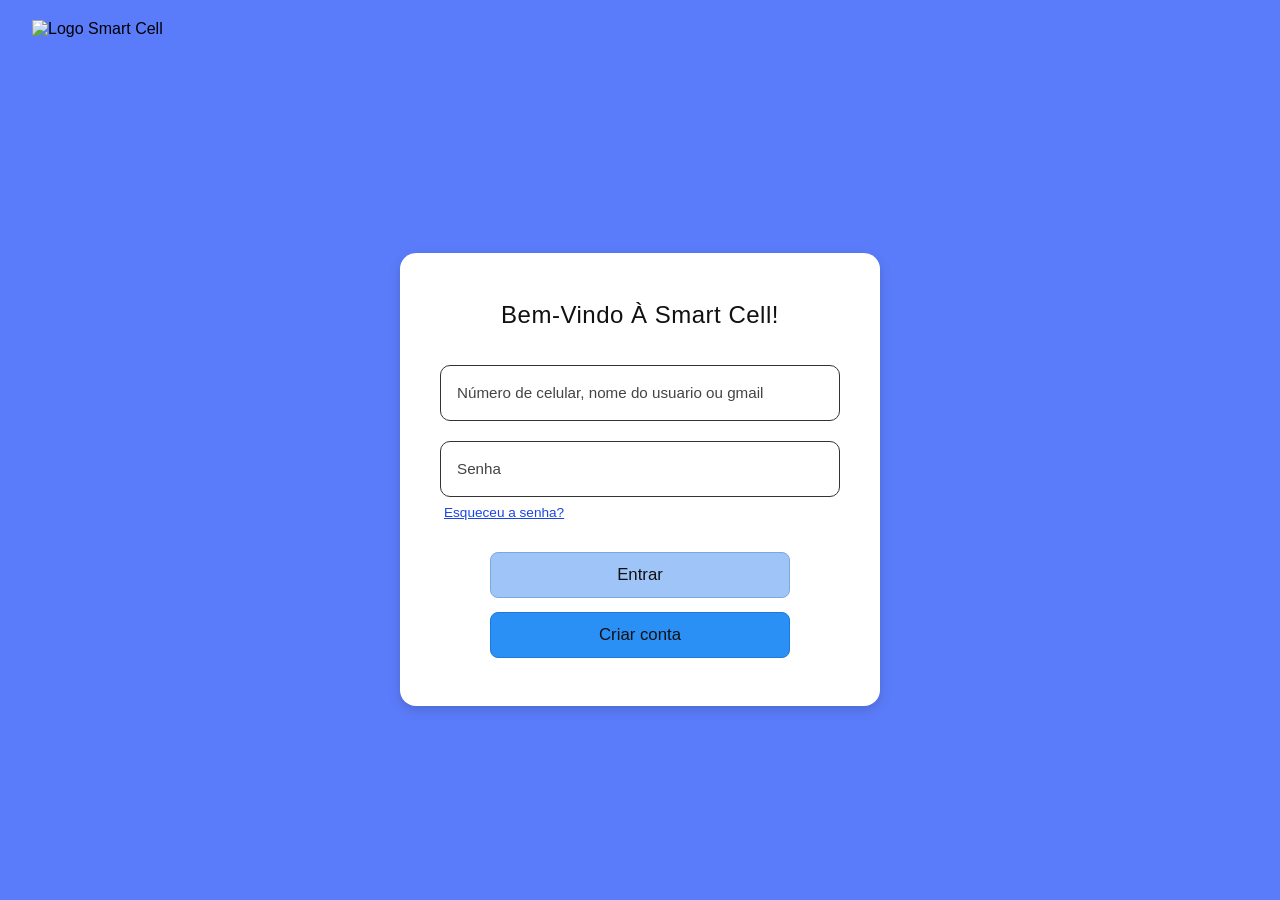
==== index.html @ f5f6066b "Implementei tela de login no index.html" ====
<!DOCTYPE html>
<html lang="pt-BR">
<head>
  <meta charset="UTF-8">
  <meta name="viewport" content="width=device-width, initial-scale=1.0">
  <title>Login - Smart Cell</title>
  <link rel="stylesheet" href="./assets/css/estilo.css">
</head>
<body>
  <header class="cabecalho-topo">
    <img src="assets/images/logo-smartcell.png" alt="Logo Smart Cell" class="logotipo">
  </header>

  <main class="container-principal">
    <section class="cartao-login">
      <h1>Bem-Vindo À Smart Cell!</h1>

      <form action="#" method="POST" class="formulario-login">
        <div class="grupo-campo">
          <input 
            type="text" 
            id="identificador_usuario" 
            name="identificador_usuario" 
            placeholder="Número de celular, nome do usuario ou gmail" 
            required
          >
        </div>

        <div class="grupo-campo">
          <input 
            type="password" 
            id="senha_usuario" 
            name="senha_usuario" 
            placeholder="Senha" 
            required
          >
          <a href="#" class="link-esqueceu-senha">Esqueceu a senha?</a>
        </div>

        <div class="grupo-botoes">
          <button type="submit" class="botao botao-entrar">Entrar</button>
          <a href="pages/cadastro.html" class="botao botao-criar-conta">Criar conta</a>
        </div>
      </form>
    </section>
  </main>
</body>
</html>
---- assets/css/estilo.css ----
* {
  margin: 0;
  padding: 0;
  box-sizing: border-box;
  font-family: 'Segoe UI', Tahoma, Geneva, Verdana, sans-serif;
}

body {
  background-color: #5b7cfa;
  min-height: 100vh;
  display: flex;
  flex-direction: column;
}

.cabecalho-topo {
  padding: 20px 32px;
}

.logotipo {
  height: 45px;
  width: auto;
}

.container-principal {
  flex: 1;
  display: flex;
  justify-content: center;
  align-items: center;
  padding: 16px;
}

.cartao-login {
  background-color: #ffffff;
  width: 100%;
  max-width: 480px;
  padding: 48px 40px;
  border-radius: 16px;
  box-shadow: 0 4px 12px rgba(0, 0, 0, 0.15);
  text-align: center;
}

.cartao-login h1 {
  font-size: 1.5rem;
  font-weight: 500;
  color: #111111;
  margin-bottom: 36px;
  letter-spacing: 0.5px;
}

.formulario-login {
  display: flex;
  flex-direction: column;
  gap: 20px;
}

.grupo-campo {
  display: flex;
  flex-direction: column;
  text-align: left;
}

.grupo-campo input {
  width: 100%;
  height: 56px;
  padding: 12px 16px;
  border: 1.5px solid #333333;
  border-radius: 10px;
  font-size: 0.95rem;
  color: #222222;
  outline: none;
  transition: border-color 0.2s;
}

.grupo-campo input::placeholder {
  color: #444444;
}

.grupo-campo input:focus {
  border-color: #2b90f5;
}

.link-esqueceu-senha {
  margin-top: 8px;
  margin-left: 4px;
  font-size: 0.85rem;
  color: #1a45e5;
  text-decoration: underline;
}

.grupo-botoes {
  display: flex;
  flex-direction: column;
  align-items: center;
  gap: 14px;
  margin-top: 12px;
}

.botao {
  width: 75%;
  height: 46px;
  border-radius: 8px;
  font-size: 1.05rem;
  font-weight: 500;
  color: #111111;
  display: flex;
  justify-content: center;
  align-items: center;
  text-decoration: none;
  cursor: pointer;
  transition: filter 0.2s;
}

.botao:hover {
  filter: brightness(0.95);
}

.botao-entrar {
  background-color: #9fc5f8;
  border: 1px solid #7aa7e0;
}

.botao-criar-conta {
  background-color: #2b90f5;
  border: 1px solid #1e78d6;
}
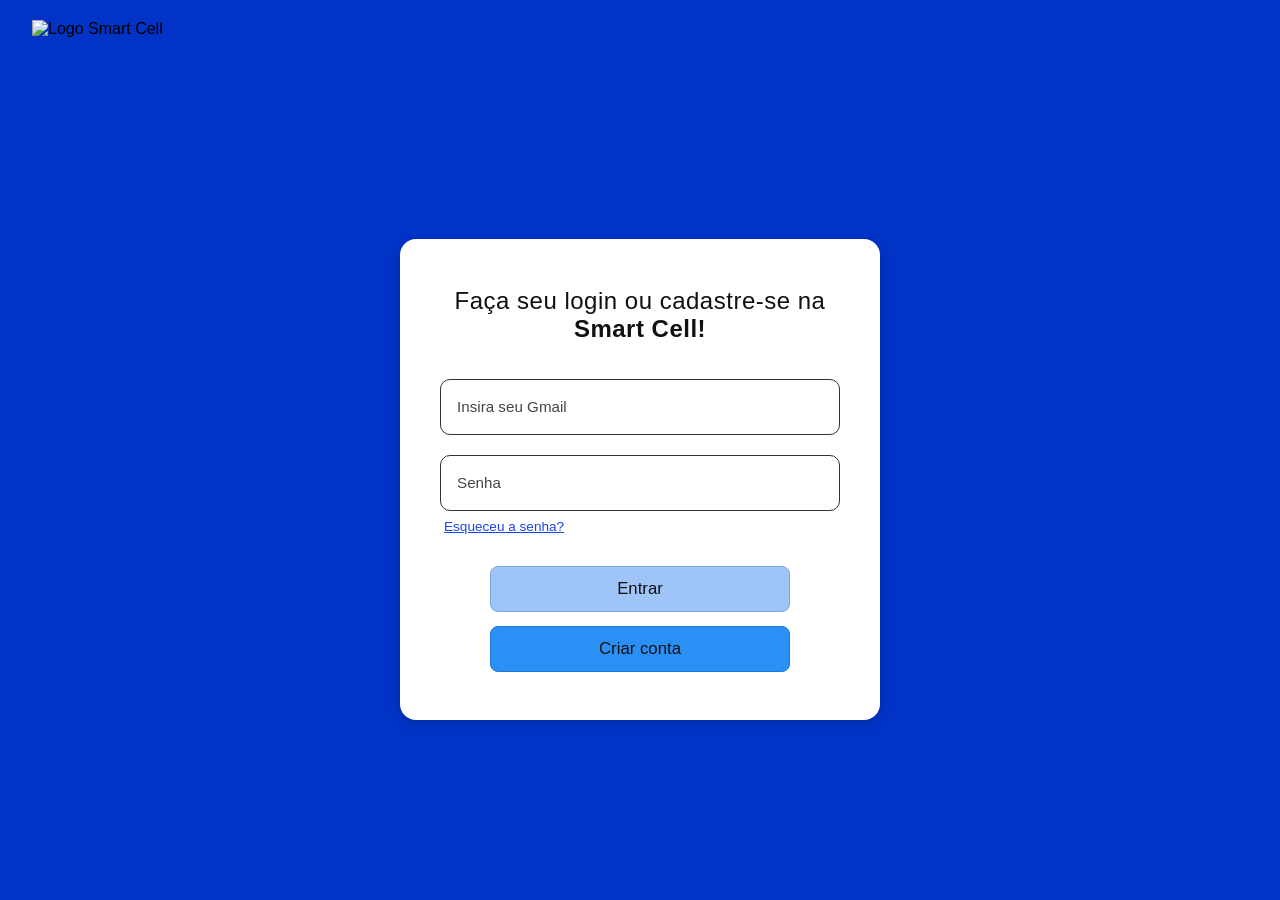
==== commit 9ac1b8a8: "implementado a pagina de cadastro" ====
--- a/index.html
+++ b/index.html
@@ -8,12 +8,12 @@
 </head>
 <body>
   <header class="cabecalho-topo">
-    <img src="assets/images/logo-smartcell.png" alt="Logo Smart Cell" class="logotipo">
+    <img src="./assets/images/logo.png" alt="Logo Smart Cell" class="logotipo">
   </header>
 
   <main class="container-principal">
     <section class="cartao-login">
-      <h1>Bem-Vindo À Smart Cell!</h1>
+      <h1>Faça seu login ou cadastre-se na <strong> Smart Cell! </strong></h1>
 
       <form action="#" method="POST" class="formulario-login">
         <div class="grupo-campo">
@@ -21,7 +21,7 @@
             type="text" 
             id="identificador_usuario" 
             name="identificador_usuario" 
-            placeholder="Número de celular, nome do usuario ou gmail" 
+            placeholder="Insira seu Gmail" 
             required
           >
         </div>
@@ -38,8 +38,8 @@
         </div>
 
         <div class="grupo-botoes">
-          <button type="submit" class="botao botao-entrar">Entrar</button>
-          <a href="pages/cadastro.html" class="botao botao-criar-conta">Criar conta</a>
+          <button type="submit" a class="botao botao-entrar">Entrar</button>
+          <a href="./assets/pages/cadastro.html" class="botao botao-criar-conta">Criar conta</a>
         </div>
       </form>
     </section>
--- a/assets/css/estilo.css
+++ b/assets/css/estilo.css
@@ -6,7 +6,7 @@
 }
 
 body {
-  background-color: #5b7cfa;
+  background-color: #0033C6;
   min-height: 100vh;
   display: flex;
   flex-direction: column;
@@ -76,7 +76,7 @@
 }
 
 .grupo-campo input:focus {
-  border-color: #2b90f5;
+  border-color: #0033C6;
 }
 
 .link-esqueceu-senha {
